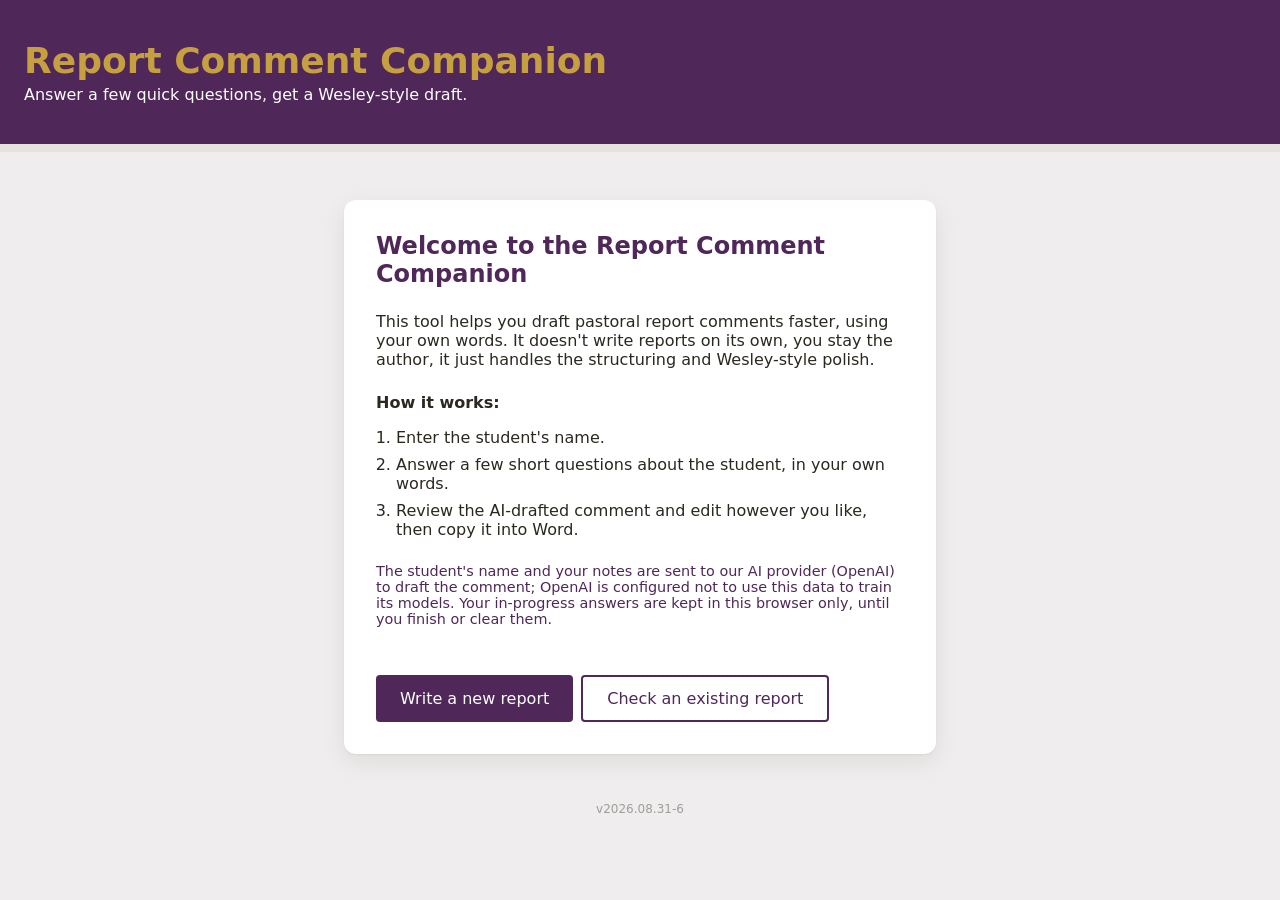
==== index.html @ 5476eff6 "Sync: Add style checker (paste report, get Wesley style/grammar fixes) Co-Authored-By: Claude Sonnet" ====
<!DOCTYPE html>
<html lang="en">
<head>
  <meta charset="UTF-8" />
  <meta name="viewport" content="width=device-width, initial-scale=1.0" />
  <title>Report Comment Companion</title>
  <link rel="stylesheet" href="style.css" />
</head>
<body>
  <header class="header">
    <h1>Report Comment Companion</h1>
    <p class="tagline">Answer a few quick questions, get a Wesley-style draft.</p>
  </header>

  <div class="progress-track" role="progressbar" aria-label="Progress" aria-valuemin="0" aria-valuemax="100" aria-valuenow="0" id="progress-track">
    <div class="progress-fill" id="progress-fill"></div>
  </div>

  <main class="app">
   <div class="card">
    <section id="screen-welcome" class="screen">
      <h2>Welcome to the Report Comment Companion</h2>
      <p class="welcome-intro">This tool helps you draft pastoral report comments faster, using your own words. It doesn't write reports on its own, you stay the author, it just handles the structuring and Wesley-style polish.</p>
      <p class="freetext-label" style="margin-top: 1.5rem;">How it works:</p>
      <ol class="welcome-steps">
        <li>Enter the student's name.</li>
        <li>Answer a few short questions about the student, in your own words.</li>
        <li>Review the AI-drafted comment and edit however you like, then copy it into Word.</li>
      </ol>
      <p class="welcome-privacy">The student's name and your notes are sent to our AI provider (OpenAI) to draft the comment; OpenAI is configured not to use this data to train its models. Your in-progress answers are kept in this browser only, until you finish or clear them.</p>
      <div class="nav-buttons">
        <button id="start-guided-btn" class="btn btn-primary" style="margin-top: 1rem;">Write a new report</button>
        <button id="start-check-btn" class="btn btn-secondary" style="margin-top: 1rem;">Check an existing report</button>
      </div>
    </section>

    <section id="screen-check-input" class="screen hidden">
      <h2>Check an existing report</h2>
      <p class="sample-note">Paste a report comment you've already written. We'll check it against Wesley's grammar and style guide and show you what, if anything, should change.</p>
      <label class="freetext-label" for="check-text-input">Report text:</label>
      <textarea id="check-text-input" rows="10" placeholder="Paste your report text here..."></textarea>
      <p id="check-input-error" class="error-banner hidden"></p>
      <div class="nav-buttons">
        <button id="check-back-btn" class="btn btn-secondary">Back</button>
        <button id="check-submit-btn" class="btn btn-primary">Check it</button>
      </div>
    </section>

    <section id="screen-check-result" class="screen hidden">
      <h2>Style check results</h2>
      <p id="check-error-banner" class="error-banner hidden"></p>
      <p id="check-loading-text" class="loading-text hidden">Checking your report...</p>
      <div id="check-result-content" class="hidden">
        <div class="compare-columns">
          <div class="compare-box">
            <p class="freetext-label">Original</p>
            <div id="check-original-text" class="compare-text"></div>
          </div>
          <div class="compare-box">
            <p class="freetext-label">Corrected</p>
            <textarea id="check-corrected-text" rows="10" class="compare-text"></textarea>
          </div>
        </div>
        <div id="check-changes-wrapper">
          <p class="freetext-label" style="margin-top: 1.5rem;">Changes made:</p>
          <ul id="check-changes-list" class="changes-list"></ul>
        </div>
        <p id="check-no-changes-note" class="tone-note hidden">No issues found - this report already matches Wesley's style guide.</p>
      </div>
      <div class="result-buttons">
        <button id="check-copy-btn" class="btn btn-primary hidden">Copy corrected text</button>
        <button id="check-another-btn" class="btn btn-secondary hidden">Check another report</button>
      </div>
    </section>

    <section id="screen-name" class="screen hidden">
      <p id="resume-banner" class="resume-banner hidden">
        You have an unfinished report saved.
        <button id="resume-btn" class="btn-link">Resume it</button>
        <button id="discard-resume-btn" class="btn-link">Start fresh instead</button>
      </p>
      <h2>Student's name</h2>
      <div>
        <label class="freetext-label" for="formal-name-input">Formal name (as in Synergetic):</label>
        <input type="text" id="formal-name-input" style="margin-top: 0.5rem;">

        <label class="freetext-label" for="preferred-name-input" style="margin-top: 1rem;">Preferred name (if different, optional):</label>
        <input type="text" id="preferred-name-input" style="margin-top: 0.5rem;">
      </div>
      <p id="name-error" class="error-banner hidden"></p>
      <details id="naming-guide" class="notes-details" style="margin-top: 1rem;">
        <summary>Naming guide: which name to use</summary>
        <p>If you intend to use a preferred name in the report, it must be written in brackets in the first instance and may then be used throughout the remainder of the report.</p>
        <p><strong>Example:</strong> Thomas, Orson (Sonny).<br>
        "Orson (Sonny) has completed a sound term's work. Sonny is a friendly and polite individual."</p>
        <p>The formal name Orson may be used throughout, although this may indicate a lack of familiarity with the actual student. Do not swap back and forth between using the formal name and the preferred name.</p>
        <p>If no preferred name is mentioned in brackets in Synergetic, the formal name MUST be used, even if you use an abbreviated version when you speak to this student.</p>
        <p>Enter the formal name and, if applicable, the preferred name above &mdash; the draft will use them correctly for you.</p>
      </details>
      <div class="nav-buttons">
        <button id="name-next-btn" class="btn btn-primary" style="margin-top: 1.5rem;">Next</button>
      </div>
    </section>

    <section id="screen-pronouns" class="screen hidden">
      <h2>Student's pronouns</h2>
      <div class="pronouns-options">
        <button class="pronoun-btn" data-pronoun="they/them">They/Them (gender-neutral)</button>
        <button class="pronoun-btn" data-pronoun="he/him">He/Him</button>
        <button class="pronoun-btn" data-pronoun="she/her">She/Her</button>
        <button class="pronoun-btn" data-pronoun="other">Other (I'll type it)</button>
        <button class="pronoun-btn" data-pronoun="none">No pronouns (avoid pronouns)</button>
      </div>
      <div id="other-pronoun" class="hidden">
        <label class="freetext-label" for="custom-pronoun">Enter pronouns:</label>
        <input type="text" id="custom-pronoun" placeholder="e.g., ze/zir" maxlength="30">
      </div>
      <div class="nav-buttons">
        <button id="pronoun-next-btn" class="btn btn-primary" disabled>Next</button>
      </div>
    </section>

    <section id="screen-context" class="screen hidden">
      <h2>Student's Tutor Group and House</h2>
      <p id="context-remembered-note" class="context-hint hidden">Prefilled from your last student, change if this one's different.</p>
      <div style="margin-top: 1.5rem;">
        <label class="freetext-label" for="year-level-select">Year level:</label>
        <select id="year-level-select" style="margin-top: 0.5rem;">
          <option value="">-- Not specified --</option>
          <option value="7">Year 7</option>
          <option value="8">Year 8</option>
          <option value="9">Year 9</option>
          <option value="10">Year 10</option>
          <option value="11">Year 11</option>
          <option value="12">Year 12</option>
        </select>

        <label class="freetext-label" for="tutor-group-input" style="margin-top: 1rem;">Tutor Group:</label>
        <input type="text" id="tutor-group-input" style="margin-top: 0.5rem;">

        <label class="freetext-label" for="house-input" style="margin-top: 1rem;">House:</label>
        <input type="text" id="house-input" style="margin-top: 0.5rem;">
      </div>
      <div class="nav-buttons">
        <button id="context-next-btn" class="btn btn-primary" style="margin-top: 1.5rem;">Next</button>
      </div>
    </section>

    <section id="screen-question" class="screen hidden">
      <p class="progress" id="progress-text"></p>
      <h2 id="question-text"></h2>
      <label class="freetext-label" for="answer-input">Your answer:</label>
      <textarea id="answer-input" rows="4" placeholder="Type what you know about this student..."></textarea>
      <p id="answer-error" class="error-banner hidden"></p>
      <div class="nav-buttons" id="question-nav-buttons">
        <button id="back-btn" class="btn btn-secondary">Back</button>
        <button id="another-btn" class="btn btn-secondary">Another question</button>
        <button id="next-btn" class="btn btn-primary">Next</button>
        <button id="generate-btn" class="btn btn-primary hidden">Generate draft</button>
      </div>

      <div id="followup-panel" class="followup-panel hidden">
        <p id="followup-loading" class="loading-text">Thinking of a follow-up question...</p>
        <div id="followup-content" class="hidden">
          <p class="followup-question" id="followup-question"></p>
          <ul class="followup-suggestions" id="followup-suggestions"></ul>
          <label class="freetext-label" for="followup-input">Add more detail (optional):</label>
          <textarea id="followup-input" rows="3" placeholder="Add anything else you can think of..."></textarea>
          <div class="nav-buttons">
            <button id="followup-continue-btn" class="btn btn-primary">Continue</button>
          </div>
        </div>
      </div>
    </section>

    <section id="screen-result" class="screen hidden">
      <h2>Draft based on your notes</h2>
      <p class="sample-note">Edit as needed, then copy and paste into Word.</p>
      <p id="error-banner" class="error-banner hidden"></p>
      <p id="loading-text" class="loading-text hidden">Writing your draft...</p>
      <p id="tone-note" class="tone-note hidden"></p>
      <details id="notes-details" class="notes-details hidden">
        <summary>Show my notes</summary>
        <dl id="notes-list" class="notes-list"></dl>
        <button id="update-notes-btn" class="btn btn-secondary">Update notes &amp; regenerate</button>
      </details>
      <textarea id="draft-text" rows="10" class="hidden"></textarea>
      <p class="word-count hidden" id="word-count-text"></p>
      <div class="adjust-buttons">
        <button id="shorten-btn" class="btn btn-secondary hidden">Make it shorter</button>
        <button id="lengthen-btn" class="btn btn-secondary hidden">Make it longer</button>
      </div>
      <p id="checklist-note" class="checklist-note hidden">Before you copy: double-check the student's name and pronouns are right, and italicise any text wrapped in *asterisks*.</p>
      <div class="result-buttons">
        <button id="copy-btn" class="btn btn-primary hidden">Copy to clipboard</button>
        <button id="regenerate-btn" class="btn btn-secondary hidden">Regenerate</button>
        <button id="use-previous-btn" class="btn btn-secondary hidden">Use previous draft</button>
        <button id="start-over-btn" class="btn btn-secondary">Start a new student</button>
      </div>
    </section>
   </div>
  </main>

  <p class="app-version">v2026.08.31-6</p>

  <script src="script.js"></script>
</body>
</html>
---- style.css ----
:root {
  --wes-purple: #4F2759;
  --wes-gold: #C59F40;
  --wes-black: #000000;
  --wes-white: #FFFFFF;
  --wes-neutral-100: #EFEDED;
  --wes-neutral-200: #E6E2DD;
  --wes-neutral-300: #DAD7D1;
  --wes-neutral-900: #2B281F;
  --wes-error: #E83534;
  --wes-ink-gold: #7A5012;
  --wes-tint-amber: #FFEDBC;
  --wes-font-ui: "Graphik", "Segoe UI", system-ui, sans-serif;

  --space-xs: 4px;
  --space-sm: 8px;
  --space-md: 16px;
  --space-lg: 24px;
  --space-xl: 32px;
  --space-2xl: 48px;

  --shadow-card: 0 1px 2px rgba(43, 40, 31, 0.06), 0 8px 24px rgba(43, 40, 31, 0.08);
}

* {
  box-sizing: border-box;
}

.app-version {
  text-align: center;
  color: var(--wes-neutral-900);
  opacity: 0.4;
  font-size: 0.75rem;
  margin: 0 0 var(--space-lg);
}

body {
  margin: 0;
  font-family: var(--wes-font-ui);
  background: var(--wes-neutral-100);
  color: var(--wes-neutral-900);
}

.header {
  background: var(--wes-purple);
  color: var(--wes-white);
  padding: 2.5rem 1.5rem;
  text-align: left;
}

.header h1 {
  margin: 0 0 0.25rem 0;
  font-size: clamp(1.5rem, 4vw, 2.25rem);
  color: var(--wes-gold);
}

.header .tagline {
  margin: 0;
  color: var(--wes-white);
}

.progress-track {
  height: 8px;
  background: var(--wes-neutral-200);
}

.progress-fill {
  height: 100%;
  width: 100%;
  background: var(--wes-gold);
  box-shadow: 0 0 8px rgba(197, 159, 64, 0.6);
  transform: scaleX(0);
  transform-origin: left;
  transition: transform 250ms cubic-bezier(0.22, 1, 0.36, 1);
}

@media (prefers-reduced-motion: reduce) {
  .progress-fill {
    transition: none;
  }
}

.app {
  max-width: 640px;
  margin: 0 auto;
  padding: var(--space-2xl) var(--space-lg) var(--space-2xl);
}

.card {
  background: var(--wes-white);
  border-radius: 12px;
  box-shadow: var(--shadow-card);
  padding: var(--space-xl);
}

@media (max-width: 480px) {
  .card {
    padding: var(--space-lg);
    border-radius: 8px;
  }
}

.screen.hidden {
  display: none;
}

.screen h2 {
  margin-top: 0;
  color: var(--wes-purple);
}

.welcome-intro {
  margin-top: var(--space-lg);
}

.welcome-steps {
  margin: var(--space-sm) 0 var(--space-lg);
  padding-left: 1.25rem;
}

.welcome-steps li {
  margin-bottom: var(--space-sm);
}

.welcome-privacy {
  color: var(--wes-purple);
  font-size: 0.9rem;
}

.progress {
  color: var(--wes-purple);
  font-weight: 600;
  margin-bottom: 0.25rem;
}

.chips {
  display: flex;
  flex-wrap: wrap;
  gap: 0.5rem;
  margin: 1rem 0;
}

.chip {
  padding: 0.5rem 1rem;
  border-radius: 999px;
  border: 2px solid var(--wes-purple);
  background: var(--wes-white);
  color: var(--wes-purple);
  cursor: pointer;
  font-family: var(--wes-font-ui);
  font-size: 0.95rem;
}

.chip.selected {
  background: var(--wes-purple);
  color: var(--wes-white);
}

.pronouns-options {
  display: flex;
  flex-wrap: wrap;
  gap: var(--space-sm);
  margin-top: var(--space-lg);
}

.pronoun-btn {
  padding: 0.75rem 1.25rem;
  border-radius: 999px;
  border: 2px solid var(--wes-purple);
  background: var(--wes-white);
  color: var(--wes-purple);
  cursor: pointer;
  font-family: var(--wes-font-ui);
  font-size: 0.95rem;
}

.pronoun-btn:hover {
  background: var(--wes-neutral-200);
}

.pronoun-btn.selected {
  background: var(--wes-purple);
  color: var(--wes-white);
}

.freetext-label {
  display: block;
  margin-top: var(--space-lg);
  font-weight: 600;
}

textarea,
input[type="text"],
select {
  width: 100%;
  padding: 0.75rem;
  font-family: var(--wes-font-ui);
  font-size: 1rem;
  color: var(--wes-neutral-900);
  border: 2px solid var(--wes-neutral-300);
  border-radius: 4px;
  margin-top: var(--space-xs);
  background: var(--wes-white);
}

textarea:focus,
input[type="text"]:focus,
select:focus {
  outline: none;
  border-color: var(--wes-purple);
}

.nav-buttons,
.result-buttons {
  display: flex;
  gap: var(--space-sm);
  margin-top: var(--space-xl);
  flex-wrap: wrap;
}

.btn {
  padding: 0.75rem 1.5rem;
  border-radius: 4px;
  border: none;
  font-family: var(--wes-font-ui);
  font-size: 1rem;
  cursor: pointer;
}

.btn:disabled {
  opacity: 0.5;
  cursor: not-allowed;
}

.pronoun-btn:focus-visible,
.chip:focus-visible,
.btn:focus-visible,
.btn-link:focus-visible,
textarea:focus-visible,
input[type="text"]:focus-visible,
select:focus-visible {
  outline: 3px solid var(--wes-gold);
  outline-offset: 2px;
}

.btn-primary {
  background: var(--wes-purple);
  color: var(--wes-white);
}

.btn-primary:hover {
  background: var(--wes-neutral-900);
}

.btn-secondary {
  background: var(--wes-white);
  color: var(--wes-purple);
  border: 2px solid var(--wes-purple);
}

.btn-secondary:hover {
  background: var(--wes-neutral-200);
}

.hidden {
  display: none !important;
}

.error-banner {
  background: var(--wes-error);
  color: var(--wes-white);
  padding: 0.75rem 1rem;
  border-radius: 4px;
}

.loading-text {
  color: var(--wes-purple);
  font-weight: 600;
}

.tone-note {
  background: var(--wes-tint-amber);
  color: var(--wes-ink-gold);
  padding: 0.75rem 1rem;
  border-radius: 4px;
  font-size: 0.9rem;
}

.resume-banner {
  background: var(--wes-tint-amber);
  color: var(--wes-ink-gold);
  padding: 0.75rem 1rem;
  border-radius: 4px;
  margin-bottom: var(--space-lg);
}

.btn-link {
  background: none;
  border: none;
  padding: 0;
  color: var(--wes-purple);
  font-weight: 600;
  text-decoration: underline;
  cursor: pointer;
  font-family: var(--wes-font-ui);
  font-size: inherit;
  margin-right: var(--space-md);
}

.btn-link:hover {
  color: var(--wes-neutral-900);
}

.context-hint {
  color: var(--wes-purple);
  font-size: 0.9rem;
  margin-top: var(--space-sm);
}

.followup-panel {
  margin-top: var(--space-lg);
  background: var(--wes-tint-amber);
  border-radius: 4px;
  padding: var(--space-md);
}

.followup-question {
  color: var(--wes-purple);
  font-weight: 600;
  margin: 0 0 var(--space-sm);
}

.followup-suggestions {
  margin: 0 0 var(--space-md);
  padding-left: 1.2rem;
  color: var(--wes-ink-gold);
  font-size: 0.9rem;
}

.followup-suggestions li {
  margin-bottom: var(--space-xs);
}

.notes-details {
  margin-top: var(--space-lg);
  border: 2px solid var(--wes-neutral-300);
  border-radius: 4px;
  padding: var(--space-sm) var(--space-md);
}

.notes-details summary {
  cursor: pointer;
  font-weight: 600;
  color: var(--wes-purple);
}

.notes-list {
  margin: var(--space-sm) 0 0;
}

.notes-list dt {
  font-weight: 600;
  margin-top: var(--space-sm);
}

.notes-list dt:first-child {
  margin-top: 0;
}

.notes-list dd {
  margin-left: 0;
  color: var(--wes-neutral-900);
}

.notes-edit-input {
  margin-top: var(--space-xs);
}

#update-notes-btn {
  margin-top: var(--space-sm);
}

.adjust-buttons {
  display: flex;
  gap: var(--space-sm);
  margin-top: var(--space-sm);
}

.compare-columns {
  display: flex;
  gap: var(--space-md);
  margin-top: var(--space-md);
  flex-wrap: wrap;
}

.compare-box {
  flex: 1 1 280px;
  min-width: 0;
}

.compare-text {
  margin-top: var(--space-xs);
  height: 240px;
  overflow-y: auto;
  padding: 0.75rem;
  border: 2px solid var(--wes-neutral-300);
  border-radius: 4px;
  background: var(--wes-white);
  color: var(--wes-neutral-900);
  white-space: pre-wrap;
  font-family: var(--wes-font-ui);
  font-size: 1rem;
  line-height: 1.5;
}

.changes-list {
  margin: var(--space-sm) 0 0;
  padding-left: 1.2rem;
}

.changes-list li {
  margin-bottom: var(--space-sm);
}

.change-original {
  text-decoration: line-through;
  opacity: 0.6;
}

.change-corrected {
  color: var(--wes-purple);
  font-weight: 600;
}

.change-reason {
  display: block;
  font-size: 0.9rem;
  opacity: 0.75;
}

@media (max-width: 600px) {
  .compare-columns {
    flex-direction: column;
  }
}

.checklist-note {
  background: var(--wes-neutral-200);
  color: var(--wes-neutral-900);
  padding: 0.75rem 1rem;
  border-radius: 4px;
  font-size: 0.9rem;
  margin-top: var(--space-lg);
}

.word-count {
  font-weight: 600;
  margin-top: 0.5rem;
}

.word-count.out-of-range {
  color: var(--wes-ink-gold);
}

.word-count.in-range {
  color: var(--wes-purple);
}
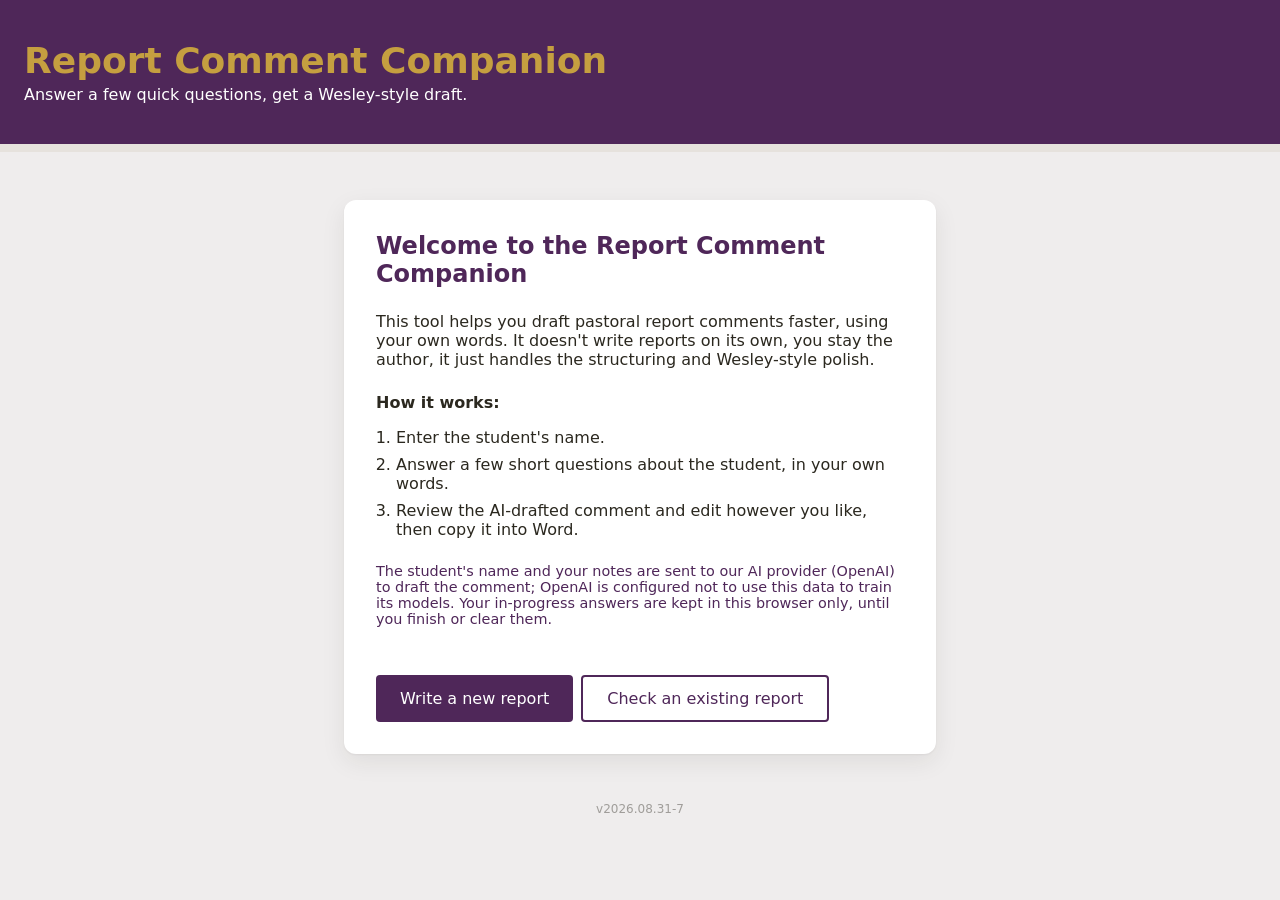
==== commit 22c5817c: "Sync: Reword question 4 to reference the Student Reflection Rubric Co-Authored-By: Claude Sonnet 5 <" ====
--- a/index.html
+++ b/index.html
@@ -201,7 +201,7 @@
    </div>
   </main>
 
-  <p class="app-version">v2026.08.31-6</p>
+  <p class="app-version">v2026.08.31-7</p>
 
   <script src="script.js"></script>
 </body>
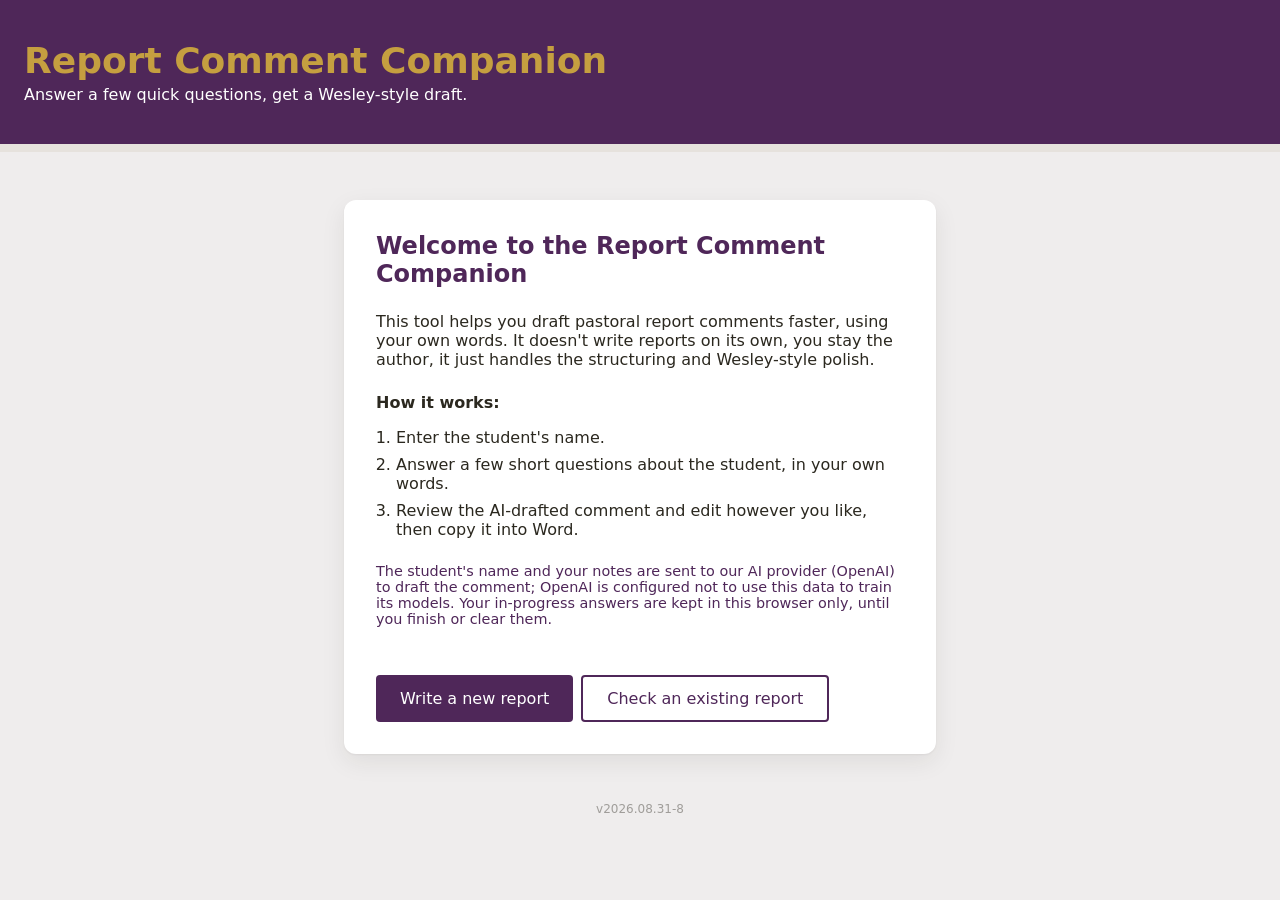
==== commit 0b618323: "Sync style checker: 600-word cap, minimum-length feedback, suggestions Co-Authored-By: Claude Sonnet" ====
--- a/index.html
+++ b/index.html
@@ -51,6 +51,7 @@
       <p id="check-error-banner" class="error-banner hidden"></p>
       <p id="check-loading-text" class="loading-text hidden">Checking your report...</p>
       <div id="check-result-content" class="hidden">
+        <p id="check-length-note" class="error-banner hidden"></p>
         <div class="compare-columns">
           <div class="compare-box">
             <p class="freetext-label">Original</p>
@@ -66,6 +67,10 @@
           <ul id="check-changes-list" class="changes-list"></ul>
         </div>
         <p id="check-no-changes-note" class="tone-note hidden">No issues found - this report already matches Wesley's style guide.</p>
+        <div id="check-suggestions-wrapper" class="hidden">
+          <p class="freetext-label" style="margin-top: 1.5rem;">Suggestions to strengthen this report:</p>
+          <ul id="check-suggestions-list" class="changes-list"></ul>
+        </div>
       </div>
       <div class="result-buttons">
         <button id="check-copy-btn" class="btn btn-primary hidden">Copy corrected text</button>
@@ -201,7 +206,7 @@
    </div>
   </main>
 
-  <p class="app-version">v2026.08.31-7</p>
+  <p class="app-version">v2026.08.31-8</p>
 
   <script src="script.js"></script>
 </body>
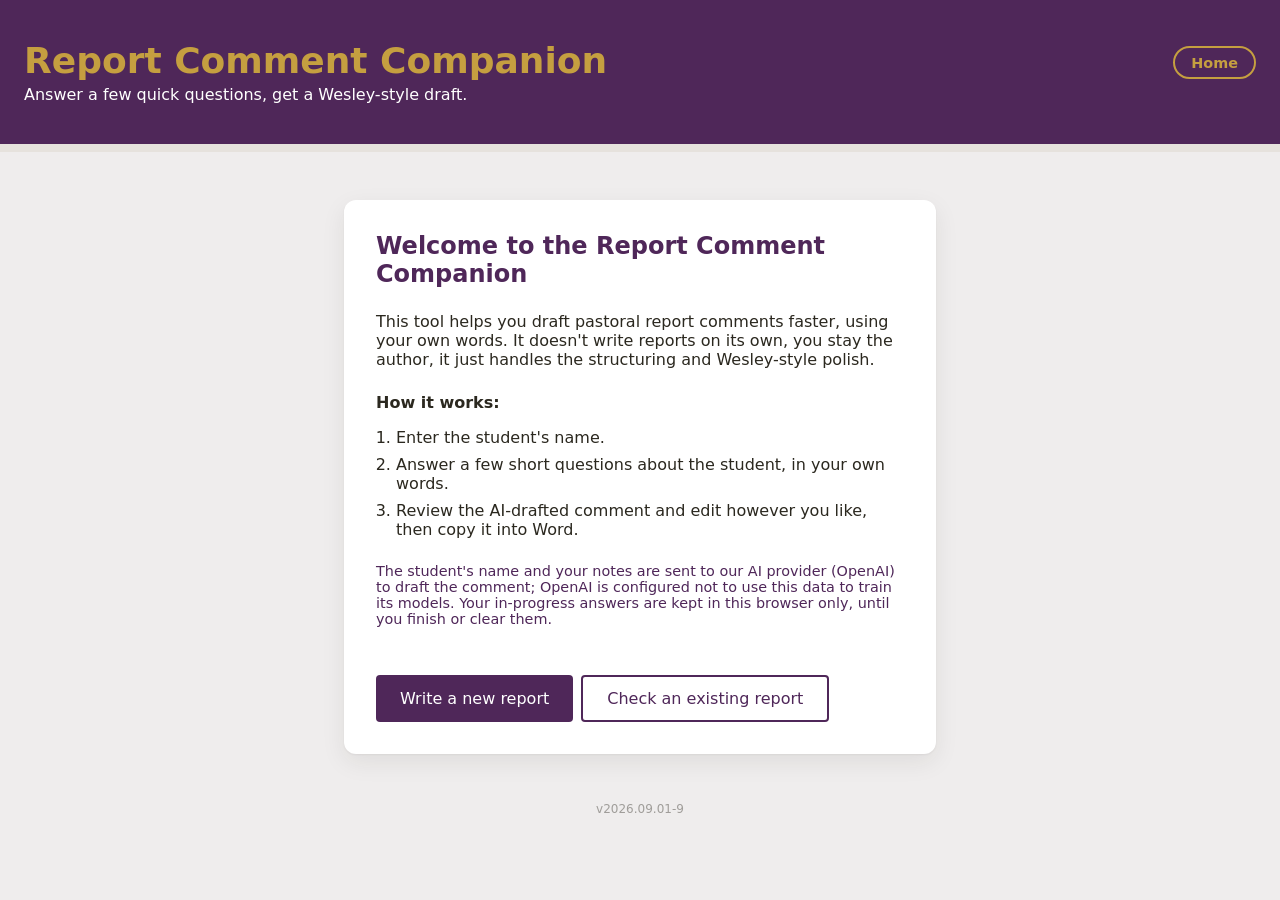
==== commit ff7c829e: "Sync Home button add to header Co-Authored-By: Claude Sonnet 5 <noreply@anthropic.com>" ====
--- a/index.html
+++ b/index.html
@@ -8,7 +8,10 @@
 </head>
 <body>
   <header class="header">
-    <h1>Report Comment Companion</h1>
+    <div class="header-top">
+      <h1>Report Comment Companion</h1>
+      <button id="home-btn" class="home-btn" type="button">Home</button>
+    </div>
     <p class="tagline">Answer a few quick questions, get a Wesley-style draft.</p>
   </header>
 
@@ -206,7 +209,7 @@
    </div>
   </main>
 
-  <p class="app-version">v2026.08.31-8</p>
+  <p class="app-version">v2026.09.01-9</p>
 
   <script src="script.js"></script>
 </body>
--- a/style.css
+++ b/style.css
@@ -48,6 +48,13 @@
   text-align: left;
 }
 
+.header-top {
+  display: flex;
+  align-items: center;
+  justify-content: space-between;
+  gap: var(--space-md);
+}
+
 .header h1 {
   margin: 0 0 0.25rem 0;
   font-size: clamp(1.5rem, 4vw, 2.25rem);
@@ -57,6 +64,29 @@
 .header .tagline {
   margin: 0;
   color: var(--wes-white);
+}
+
+.home-btn {
+  flex-shrink: 0;
+  background: none;
+  border: 2px solid var(--wes-gold);
+  color: var(--wes-gold);
+  padding: 0.4rem 1rem;
+  border-radius: 999px;
+  font-weight: 600;
+  font-family: var(--wes-font-ui);
+  font-size: 0.9rem;
+  cursor: pointer;
+}
+
+.home-btn:hover {
+  background: var(--wes-gold);
+  color: var(--wes-purple);
+}
+
+.home-btn:focus-visible {
+  outline: 3px solid var(--wes-white);
+  outline-offset: 2px;
 }
 
 .progress-track {
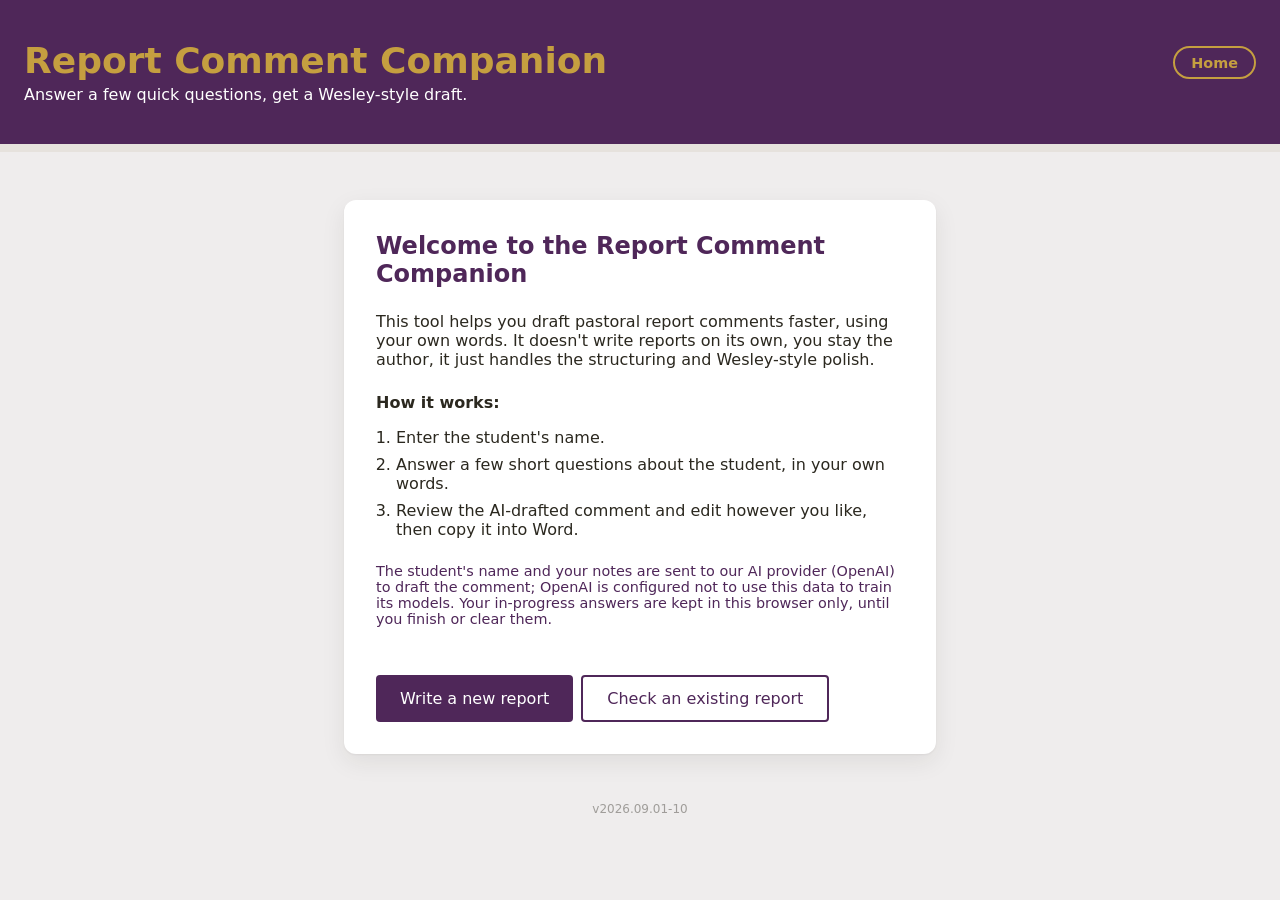
==== commit dfaa1fd9: "Sync goal-setting/summarising-comment final-stage question variant Co-Authored-By: Claude Sonnet 5 <" ====
--- a/index.html
+++ b/index.html
@@ -209,7 +209,7 @@
    </div>
   </main>
 
-  <p class="app-version">v2026.09.01-9</p>
+  <p class="app-version">v2026.09.01-10</p>
 
   <script src="script.js"></script>
 </body>
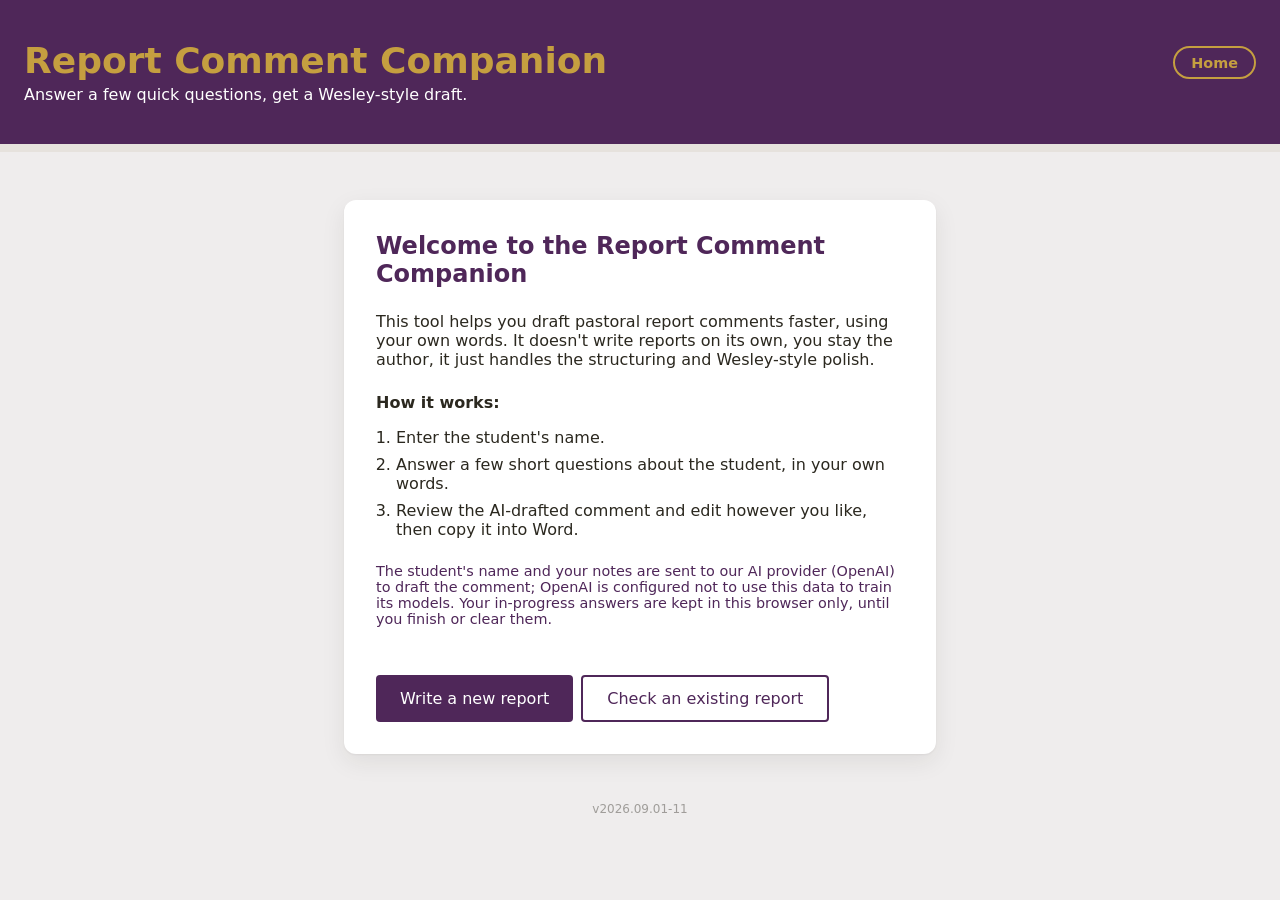
==== commit fe342b0c: "Sync italics reminder note on style checker results screen Co-Authored-By: Claude Sonnet 5 <noreply@" ====
--- a/index.html
+++ b/index.html
@@ -74,6 +74,7 @@
           <p class="freetext-label" style="margin-top: 1.5rem;">Suggestions to strengthen this report:</p>
           <ul id="check-suggestions-list" class="changes-list"></ul>
         </div>
+        <p class="checklist-note">Before you copy: italicise any text wrapped in *asterisks* (e.g. show or book titles), then delete the asterisks.</p>
       </div>
       <div class="result-buttons">
         <button id="check-copy-btn" class="btn btn-primary hidden">Copy corrected text</button>
@@ -209,7 +210,7 @@
    </div>
   </main>
 
-  <p class="app-version">v2026.09.01-10</p>
+  <p class="app-version">v2026.09.01-11</p>
 
   <script src="script.js"></script>
 </body>
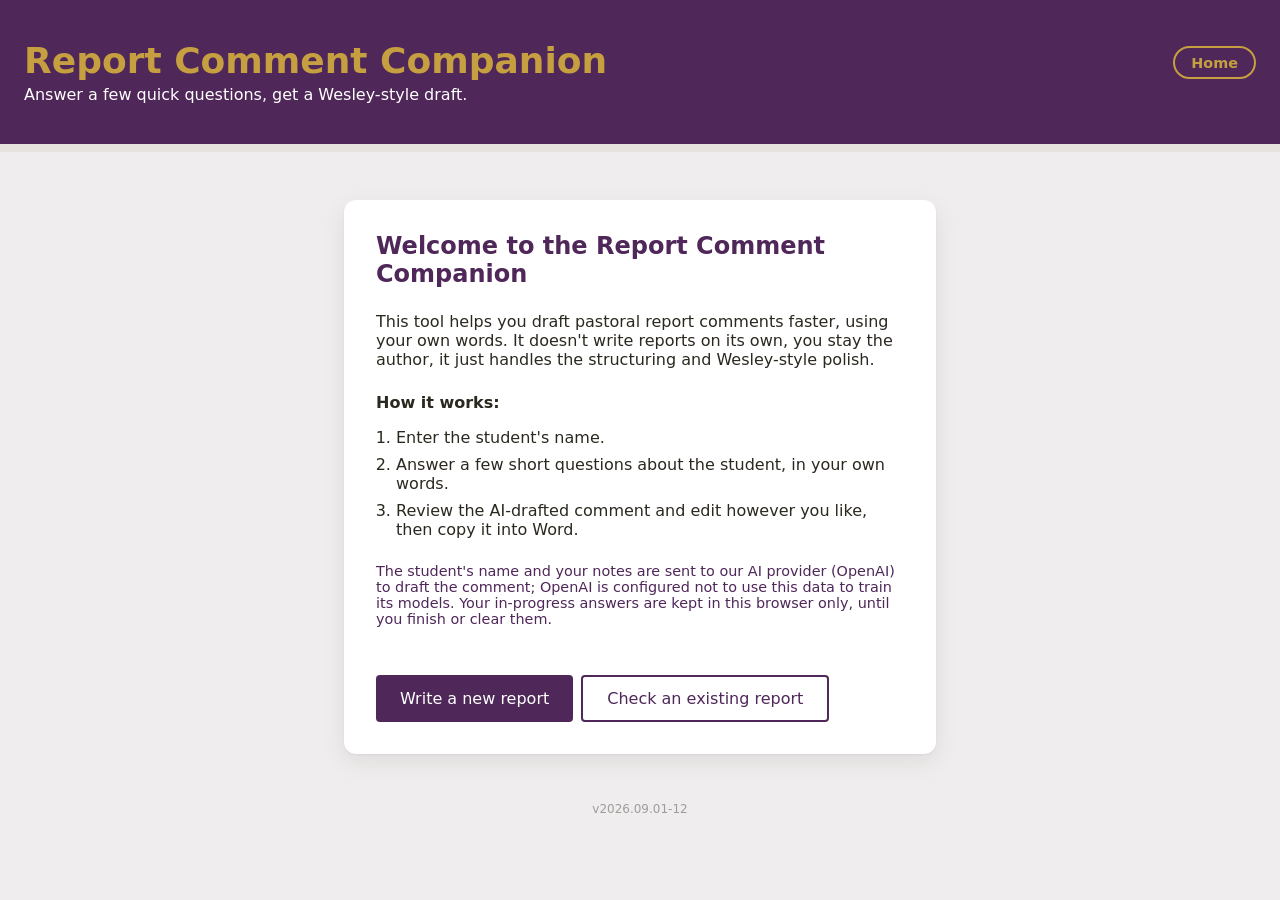
==== commit 204802c0: "Sync learner question wording (WiSE, subject teacher sources) Co-Authored-By: Claude Sonnet 5 <norep" ====
--- a/index.html
+++ b/index.html
@@ -210,7 +210,7 @@
    </div>
   </main>
 
-  <p class="app-version">v2026.09.01-11</p>
+  <p class="app-version">v2026.09.01-12</p>
 
   <script src="script.js"></script>
 </body>
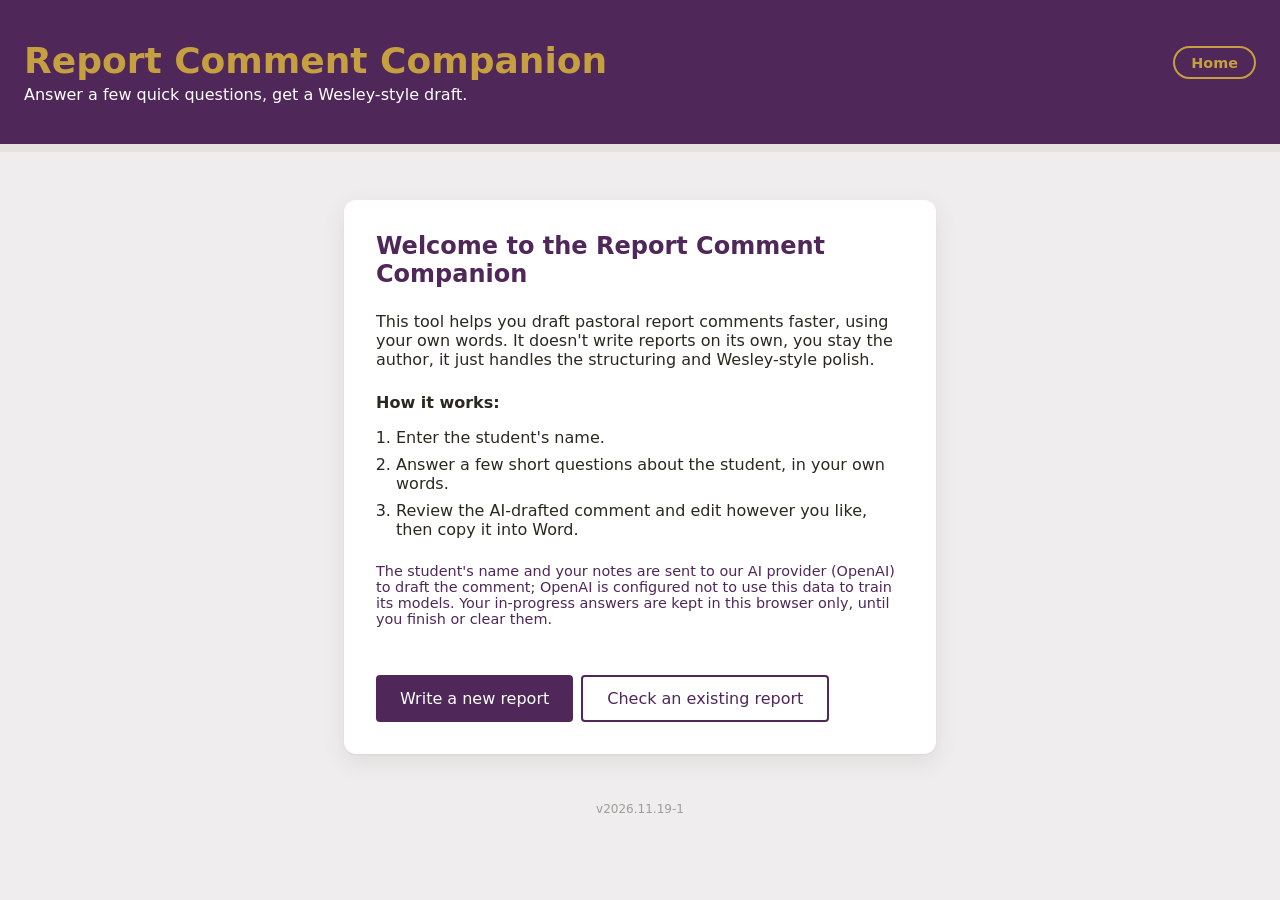
==== commit 0edb8b0e: "Sync version tag v2026.11.19-1" ====
--- a/index.html
+++ b/index.html
@@ -210,7 +210,7 @@
    </div>
   </main>
 
-  <p class="app-version">v2026.09.01-12</p>
+  <p class="app-version">v2026.11.19-1</p>
 
   <script src="script.js"></script>
 </body>
